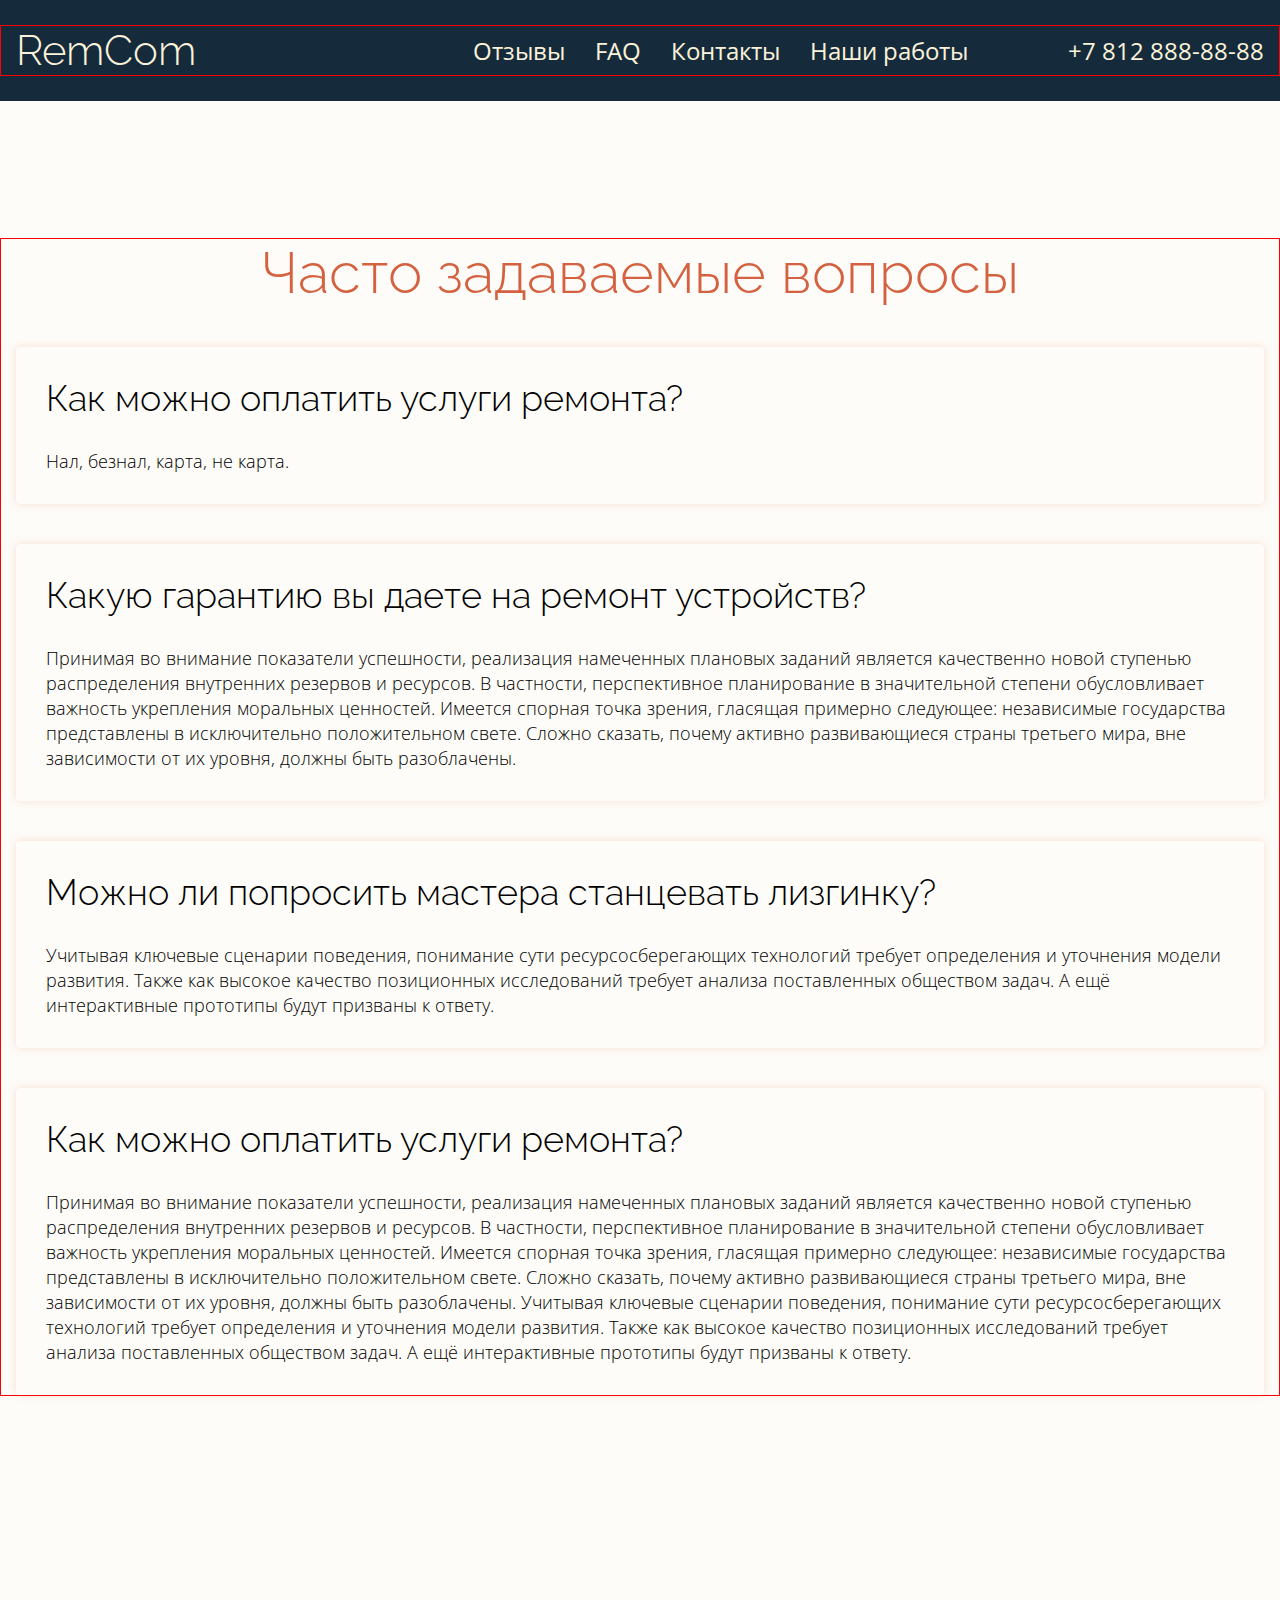
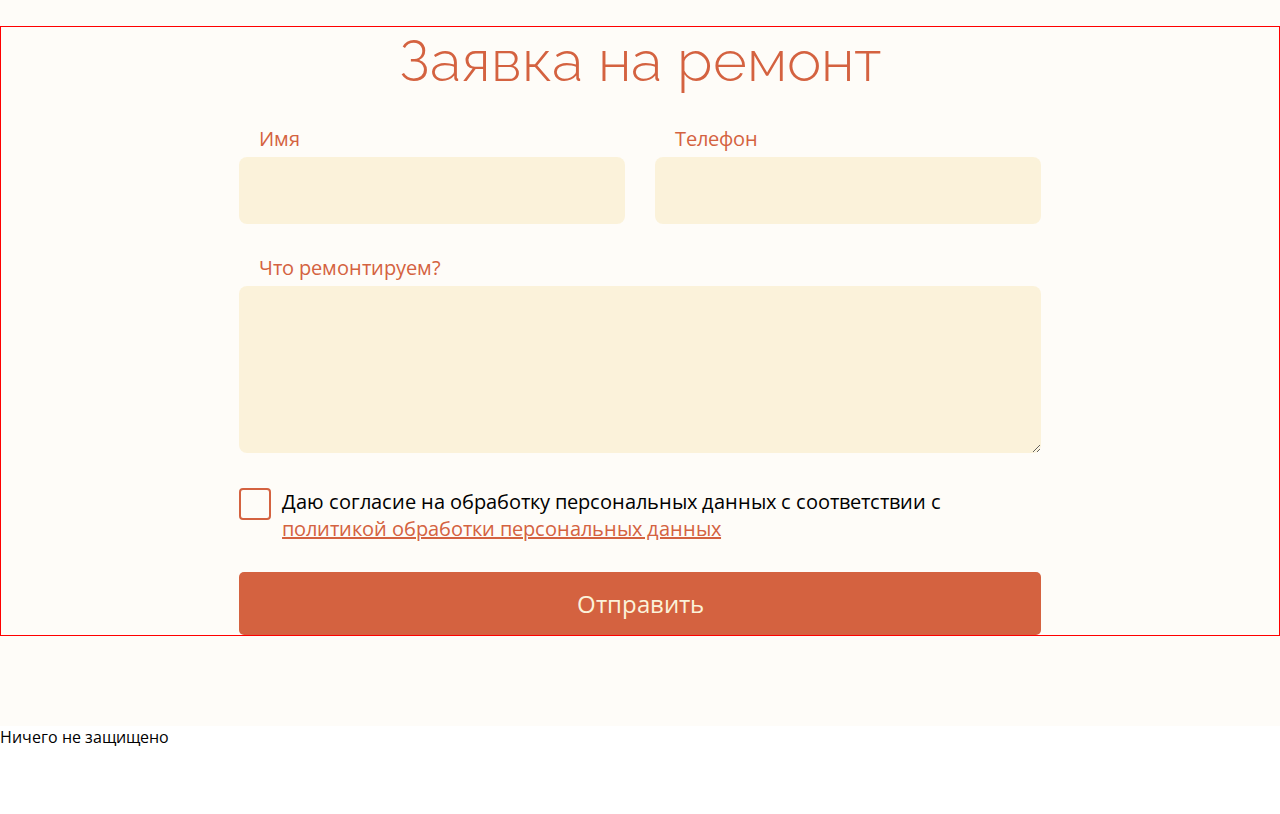
==== www/faq.html @ e6dd5c6b "табы, фильтрация через дата-атрибуты, открытие-закрытие мобильнго меню. + разметка внутренних страни" ====
<!doctype html>
<html lang="ru">

<head>
  <meta charset="UTF-8">
  <meta name="viewport" content="width=device-width, initial-scale=1.0">
  <title>RemCom - вопросы и ответы</title>
  <link rel="stylesheet" href="style/style.css">
</head>

<body>
  <header class="header">
    <div class="header-inner">
      <div class="header-wrap">
        <a href="index.html" class="header-logo">RemCom</a>
        <nav class="menu js-menu">
          <ul>
            <li><a href="reviews.html">Отзывы</a></li>
            <li><a href="faq.html">FAQ</a></li>
            <li><a href="contacts.html">Контакты</a></li>
            <li><a href="works.html">Наши работы</a></li>
          </ul>
        </nav>
        <a href="tel:+78128888888" class="header-phone">+7 812 888-88-88</a>
        <button class="header-burger js-header-burger">menu</button>
      </div>
    </div>
  </header>

  <main>

    <section class="faq">
      <div class="faq-inner">
        <h1 class="faq-title">Часто задаваемые вопросы</h1>
        <div class="faq-accordion">
          <button class="faq-btn">Как можно оплатить услуги ремонта?</button>
          <div class="faq-answear">
            Нал, безнал, карта, не карта.
          </div>
        </div>
        <div class="faq-accordion">
          <button class="faq-btn">Какую гарантию вы даете на ремонт устройств?</button>
          <div class="faq-answear">
            Принимая во внимание показатели успешности, реализация намеченных плановых заданий является качественно новой ступенью распределения внутренних резервов и ресурсов. В частности, перспективное планирование в значительной степени обусловливает важность укрепления моральных ценностей. Имеется спорная точка зрения, гласящая примерно следующее: независимые государства представлены в исключительно положительном свете. Сложно сказать, почему активно развивающиеся страны третьего мира, вне зависимости от их уровня, должны быть разоблачены.
          </div>
        </div>
        <div class="faq-accordion">
          <button class="faq-btn">Можно ли попросить мастера станцевать лизгинку?</button>
          <div class="faq-answear">
            Учитывая ключевые сценарии поведения, понимание сути ресурсосберегающих технологий требует определения и уточнения модели развития. Также как высокое качество позиционных исследований требует анализа поставленных обществом задач. А ещё интерактивные прототипы будут призваны к ответу.
          </div>
        </div>
        <div class="faq-accordion">
          <button class="faq-btn">Как можно оплатить услуги ремонта?</button>
          <div class="faq-answear">
            Принимая во внимание показатели успешности, реализация намеченных плановых заданий является качественно новой ступенью распределения внутренних резервов и ресурсов. В частности, перспективное планирование в значительной степени обусловливает важность укрепления моральных ценностей. Имеется спорная точка зрения, гласящая примерно следующее: независимые государства представлены в исключительно положительном свете. Сложно сказать, почему активно развивающиеся страны третьего мира, вне зависимости от их уровня, должны быть разоблачены.

            Учитывая ключевые сценарии поведения, понимание сути ресурсосберегающих технологий требует определения и уточнения модели развития. Также как высокое качество позиционных исследований требует анализа поставленных обществом задач. А ещё интерактивные прототипы будут призваны к ответу.
          </div>
        </div>
      </div>
    </section>

    <section class="order">
      <div class="order-inner">
        <h2 class="order-title">Заявка на ремонт</h2>

        <form action="#" class="form">
          <div class="form-field form-field-half">
            <label for="name" class="form-label">Имя</label>
            <input id="name" name="name" typ e="text" class="form-input">
          </div>
          <div class="form-field form-field-half">
            <label for="phone" class="form-label">Телефон</label>
            <input id="phone" name="phone" type="tel" class="form-input">
          </div>
          <div class="form-field">
            <label for="text" class="form-label">Что ремонтируем?</label>
            <textarea name="text" id="text" class="form-text"></textarea>
          </div>
          <div class="form-field">
            <input id="agree" type="checkbox" class="form-chekcbox">
            <label for="agree" class="form-check-label">
              <span>
                Даю согласие на обработку персональных данных с соответствии с
                <a href="#">политикой обработки персональных данных</a>
              </span>
            </label>
          </div>
          <div class="form-field">
            <button type="submit" class="btn btn-wide">Отправить</button>
          </div>
        </form>
      </div>
    </section>

  </main>

  <footer class="footer">
    <div class="footer-inner">
      <p class="copyright">Ничего не защищено</p>
      <ul class="social">
        <li class="social-item">
          <a href="#" class="social-link" title="insta"></a>
        </li>
        <li class="social-item">
          <a href="#" class="social-link" title="facebook"></a>
        </li>
        <li class="social-item">
          <a href="#" class="social-link" title="telegram"></a>
        </li>
      </ul>
    </div>
  </footer>

  <script src="scripts/jquery-3.6.0.min.js"></script>
  <script src="scripts/script.js"></script>
</body>

</html>
---- www/style/style.css ----
/* raleway-300 - latin_cyrillic */
@font-face {
  font-family: "Raleway";
  font-style: normal;
  font-weight: 300;
  src: local(""), url("../fonts/raleway-v27-latin_cyrillic-300.woff2") format("woff2"), url("../fonts/raleway-v27-latin_cyrillic-300.woff") format("woff"); /* Chrome 6+, Firefox 3.6+, IE 9+, Safari 5.1+ */
}
/* raleway-500 - latin_cyrillic */
@font-face {
  font-family: "Raleway";
  font-style: normal;
  font-weight: 500;
  src: local(""), url("../fonts/raleway-v27-latin_cyrillic-500.woff2") format("woff2"), url("../fonts/raleway-v27-latin_cyrillic-500.woff") format("woff"); /* Chrome 6+, Firefox 3.6+, IE 9+, Safari 5.1+ */
}
/* open-sans-300 - latin_cyrillic */
@font-face {
  font-family: "Open Sans";
  font-style: normal;
  font-weight: 300;
  src: local(""), url("../fonts/open-sans-v29-latin_cyrillic-300.woff2") format("woff2"), url("../fonts/open-sans-v29-latin_cyrillic-300.woff") format("woff"); /* Chrome 6+, Firefox 3.6+, IE 9+, Safari 5.1+ */
}
/* open-sans-regular - latin_cyrillic */
@font-face {
  font-family: "Open Sans";
  font-style: normal;
  font-weight: 400;
  src: local(""), url("../fonts/open-sans-v29-latin_cyrillic-regular.woff2") format("woff2"), url("../fonts/open-sans-v29-latin_cyrillic-regular.woff") format("woff"); /* Chrome 6+, Firefox 3.6+, IE 9+, Safari 5.1+ */
}
*,
*:before,
*:after {
  margin: 0;
  padding: 0;
  box-sizing: border-box;
}

body {
  padding-top: 98px;
  font-family: "Open Sans", sans-serif;
}

img {
  display: block;
  max-width: 100%;
}

.header {
  position: fixed;
  top: 0;
  left: 0;
  z-index: 1000;
  width: 100%;
  padding: 25px 0;
  background-color: #152B3C;
  color: #FBF2DA;
}

.header-inner {
  max-width: 1308px;
  margin: 0 auto;
  padding: 0 15px;
  border: 1px solid red;
}

.header-wrap {
  display: flex;
  align-items: center;
}

.header-logo {
  margin-right: auto;
  font-family: "Raleway", sans-serif;
  font-weight: 300;
  font-size: 42px;
  line-height: 49px;
  color: #FBF2DA;
  text-decoration: none;
}

.header-phone {
  margin-left: 100px;
  font-size: 24px;
  line-height: 33px;
  color: #FBF2DA;
  text-decoration: none;
}
@media (max-width: 767px) {
  .header-phone {
    display: none;
  }
}

.header-burger {
  display: none;
}
@media (max-width: 1279px) {
  .header-burger {
    display: block;
    margin-left: 35px;
  }
}

@media (min-width: 1280px) {
  .menu {
    display: block !important;
  }
}
@media (max-width: 1279px) {
  .menu {
    display: none;
    position: absolute;
    top: 100%;
    left: 0;
    width: 100%;
    padding: 20px 0;
    border-top: 1px solid #FBF2DA;
    background-color: #152B3C;
  }
}
@media (max-width: 767px) {
  .menu {
    padding: 10px 0;
  }
}
.menu ul {
  display: flex;
  list-style: none;
}
@media (max-width: 1279px) {
  .menu ul {
    justify-content: center;
  }
}
@media (max-width: 767px) {
  .menu ul {
    display: block;
    text-align: center;
  }
}
.menu li {
  margin-left: 30px;
}
@media (max-width: 767px) {
  .menu li {
    margin: 20px 0;
  }
}
.menu li:first-child {
  margin-left: 0;
}
.menu a {
  font-size: 24px;
  line-height: 33px;
  color: #FBF2DA;
  text-decoration: none;
}
@media (max-width: 767px) {
  .menu a {
    font-size: 20px;
    line-height: 27px;
  }
}

.some-item:first-child {
  color: #000;
}
.some-item.second-class {
  color: #000;
}

.promo {
  padding: 140px 0;
  background-color: rgba(251, 242, 218, 0.2);
}
@media (max-width: 1279px) {
  .promo {
    padding: 90px 0;
  }
}
@media (max-width: 767px) {
  .promo {
    padding: 60px 0;
    text-align: center;
  }
}

.promo-inner {
  max-width: 1308px;
  margin: 0 auto;
  padding: 0 15px;
  border: 1px solid red;
}

.promo-wrap {
  display: flex;
  margin-left: -15px;
  margin-right: -15px;
}
@media (max-width: 767px) {
  .promo-wrap {
    display: block;
  }
}

.promo-info {
  flex-shrink: 0;
  flex-basis: 50%;
  padding: 0 15px;
}

.promo-title {
  margin-bottom: 70px;
  color: #D46240;
}
@media (max-width: 1279px) {
  .promo-title {
    margin-bottom: 40px;
  }
}
.promo-title span {
  font-family: "Raleway", sans-serif;
  font-weight: 300;
  font-size: 116px;
  line-height: 136px;
}
@media (max-width: 1279px) {
  .promo-title span {
    font-size: 64px;
    line-height: 75px;
  }
}
@media (max-width: 767px) {
  .promo-title span {
    font-size: 54px;
    line-height: 63px;
  }
}
.promo-title strong {
  display: block;
  margin-top: 20px;
  font-weight: 400;
  font-size: 32px;
  line-height: 44px;
}
@media (max-width: 1279px) {
  .promo-title strong {
    font-size: 24px;
    line-height: 33px;
  }
}
@media (max-width: 767px) {
  .promo-title strong {
    margin-top: 10px;
    font-size: 18px;
    line-height: 25px;
  }
}

.promo-visual {
  flex-shrink: 0;
  flex-basis: 50%;
  padding: 0 15px;
}

.promo-visual-wrap {
  position: relative;
}

.promo-img-desc {
  position: absolute;
  left: 0;
  bottom: 0;
  width: 100%;
  padding: 10px;
  color: #FBF2DA;
  background-color: rgba(21, 43, 60, 0.5);
}

.services {
  padding: 100px 0;
  background-color: #FBF2DA;
}
@media (max-width: 1279px) {
  .services {
    padding: 70px 0 90px;
  }
}
@media (max-width: 767px) {
  .services {
    padding: 50px 0;
  }
}

.services-inner {
  max-width: 1308px;
  margin: 0 auto;
  padding: 0 15px;
  border: 1px solid red;
}

.services-title {
  font-family: "Raleway", sans-serif;
  font-size: 58px;
  line-height: 68px;
  font-weight: 300;
  color: #D46240;
  text-align: center;
}
@media (max-width: 1279px) {
  .services-title {
    font-size: 48px;
    line-height: 56px;
  }
}
@media (max-width: 767px) {
  .services-title {
    font-size: 32px;
    line-height: 38px;
  }
}

.services-list {
  display: flex;
  flex-wrap: wrap;
  list-style: none;
  margin-top: 20px;
  margin-left: -15px;
  margin-right: -15px;
}
@media (max-width: 1279px) {
  .services-list {
    margin-top: 0;
  }
}
@media (max-width: 767px) {
  .services-list {
    display: block;
    margin-top: 10px;
  }
}

.services-item {
  flex-basis: 50%;
  padding: 0 15px;
  margin-top: 50px;
}
@media (max-width: 1279px) {
  .services-item {
    margin-top: 60px;
  }
}
@media (max-width: 767px) {
  .services-item {
    margin-top: 40px;
  }
}

.services-icon {
  display: block;
  height: 56px;
  margin-bottom: 30px;
  background-repeat: no-repeat;
  background-size: contain;
}

.services-head {
  font-family: "Raleway", sans-serif;
  font-weight: 500;
  font-size: 40px;
  line-height: 47px;
}
@media (max-width: 1279px) {
  .services-head {
    font-size: 36px;
    line-height: 42px;
  }
}
@media (max-width: 767px) {
  .services-head {
    font-size: 32px;
    line-height: 38px;
  }
}

.services-text {
  margin-top: 30px;
  font-weight: 300;
  font-size: 28px;
  line-height: 38px;
}
@media (max-width: 1279px) {
  .services-text {
    margin-top: 20px;
  }
}
@media (max-width: 767px) {
  .services-text {
    margin-top: 15px;
    font-size: 24px;
    line-height: 33px;
  }
}

.order {
  padding: 100px 0 90px;
  background-color: rgba(251, 242, 218, 0.2);
}

.order-inner {
  max-width: 1308px;
  margin: 0 auto;
  padding: 0 15px;
  border: 1px solid red;
}

.order-title {
  font-family: "Raleway", sans-serif;
  font-size: 58px;
  line-height: 68px;
  font-weight: 300;
  color: #D46240;
  text-align: center;
}
@media (max-width: 1279px) {
  .order-title {
    font-size: 48px;
    line-height: 56px;
  }
}
@media (max-width: 767px) {
  .order-title {
    font-size: 32px;
    line-height: 38px;
  }
}

.form {
  display: flex;
  flex-wrap: wrap;
  width: 66.66%;
  margin: 0 auto;
}
@media (max-width: 1279px) {
  .form {
    width: initial;
    margin-left: -15px;
    margin-right: -15px;
  }
}
@media (max-width: 767px) {
  .form {
    display: block;
  }
}

.form-field {
  flex-basis: 100%;
  margin-top: 30px;
  padding: 0 15px;
}

.form-field-half {
  flex-basis: 50%;
}

.form-label {
  padding-left: 20px;
  font-size: 20px;
  line-height: 27px;
  color: #D46240;
}

.form-input,
.form-text {
  width: 100%;
  padding: 20px;
  margin-top: 5px;
  font-family: inherit;
  font-size: 20px;
  line-height: 27px;
  color: #152B3C;
  background-color: #FBF2DA;
  border-radius: 8px;
  border: none;
}

.form-text {
  height: 167px;
  resize: vertical;
}

.form-chekcbox {
  display: none;
}
.form-chekcbox:checked + .form-check-label:before {
  background-color: #D46240;
}

.form-check-label {
  display: flex;
  font-size: 20px;
  line-height: 27px;
}
@media (max-width: 767px) {
  .form-check-label {
    font-size: 14px;
    line-height: 19px;
  }
}
.form-check-label:before {
  content: "";
  flex-shrink: 0;
  display: block;
  width: 32px;
  height: 32px;
  margin-right: 11px;
  border: 2px solid #D46240;
  border-radius: 4px;
}
.form-check-label a {
  color: #D46240;
}

.btn {
  display: inline-block;
  padding: 15px 30px;
  font-family: "Open Sans", sans-serif;
  font-weight: 400;
  font-size: 24px;
  line-height: 33px;
  color: #FBF2DA;
  border-radius: 5px;
  border: none;
  background-color: #D46240;
  text-decoration: none;
  cursor: pointer;
}

.btn-wide {
  width: 100%;
}

@media (max-width: 767px) {
  .btn-tablet {
    display: none;
  }
}

.btn-mobile {
  display: none;
}
@media (max-width: 767px) {
  .btn-mobile {
    display: inline-block;
  }
}

.contacts {
  padding-top: 140px;
  padding-bottom: 130px;
  background-color: rgba(251, 242, 218, 0.2);
}

.contacts-inner {
  max-width: 1308px;
  margin: 0 auto;
  padding: 0 15px;
  border: 1px solid red;
}

.contacts-title {
  font-family: "Raleway", sans-serif;
  font-size: 58px;
  line-height: 68px;
  font-weight: 300;
  color: #D46240;
  text-align: center;
}
@media (max-width: 1279px) {
  .contacts-title {
    font-size: 48px;
    line-height: 56px;
  }
}
@media (max-width: 767px) {
  .contacts-title {
    font-size: 32px;
    line-height: 38px;
  }
}

.tabs-list {
  display: flex;
  justify-content: center;
  margin-top: 100px;
}

.tabs-item {
  margin: 0 30px;
  list-style: none;
}

.tabs-link {
  color: #152B3C;
  font-size: 36px;
  line-height: 49px;
  text-decoration: none;
}
.tabs-link.active {
  color: #D46240;
}

.tabs-content {
  display: none;
}
.tabs-content.active {
  display: block;
}

.filter {
  display: flex;
  justify-content: center;
  margin-top: 100px;
}

.filter-item {
  margin: 0 30px;
  list-style: none;
}

.filter-link {
  color: #152B3C;
  font-size: 36px;
  line-height: 49px;
  text-decoration: none;
}
.filter-link.active {
  color: #D46240;
}

.works {
  padding-top: 140px;
  padding-bottom: 130px;
  background-color: rgba(251, 242, 218, 0.2);
}

.works-inner {
  max-width: 1308px;
  margin: 0 auto;
  padding: 0 15px;
  border: 1px solid red;
}

.works-title {
  font-family: "Raleway", sans-serif;
  font-size: 58px;
  line-height: 68px;
  font-weight: 300;
  color: #D46240;
  text-align: center;
}
@media (max-width: 1279px) {
  .works-title {
    font-size: 48px;
    line-height: 56px;
  }
}
@media (max-width: 767px) {
  .works-title {
    font-size: 32px;
    line-height: 38px;
  }
}

.works-list {
  display: flex;
  flex-wrap: wrap;
  margin-left: -15px;
  margin-right: -15px;
}

.works-item {
  flex-basis: 25%;
  padding: 15px;
}

.reviews {
  padding: 140px 0 130px;
  background-color: rgba(251, 242, 218, 0.2);
}

.reviews-inner {
  max-width: 1308px;
  margin: 0 auto;
  padding: 0 15px;
  border: 1px solid red;
}

.reviews-title {
  font-family: "Raleway", sans-serif;
  font-size: 58px;
  line-height: 68px;
  font-weight: 300;
  color: #D46240;
  text-align: center;
}
@media (max-width: 1279px) {
  .reviews-title {
    font-size: 48px;
    line-height: 56px;
  }
}
@media (max-width: 767px) {
  .reviews-title {
    font-size: 32px;
    line-height: 38px;
  }
}

.reviews-list {
  display: flex;
  flex-wrap: wrap;
  margin-top: 45px;
  margin-left: -15px;
  margin-right: -15px;
}

.reviews-item {
  flex-basis: 50%;
  padding: 15px;
  margin-top: 40px;
}

.reviews-btn {
  margin-top: 85px;
  text-align: center;
}

.review {
  display: flex;
  align-items: center;
}

.review-photo {
  flex-shrink: 0;
  margin-right: 30px;
}

.review-pic {
  width: 188px;
  height: 188px;
  object-fit: cover;
  border-radius: 50%;
}

.review-content {
  flex-grow: 1;
}

.review-name {
  font-family: "Raleway", sans-serif;
  font-weight: 500;
  font-size: 36px;
  line-height: 42px;
}

.review-quote {
  margin-top: 20px;
  font-weight: 300;
  font-size: 18px;
  line-height: 25px;
}

.faq {
  padding: 140px 0 130px;
  background-color: rgba(251, 242, 218, 0.2);
}

.faq-inner {
  max-width: 1308px;
  margin: 0 auto;
  padding: 0 15px;
  border: 1px solid red;
}

.faq-title {
  font-family: "Raleway", sans-serif;
  font-size: 58px;
  line-height: 68px;
  font-weight: 300;
  color: #D46240;
  text-align: center;
}
@media (max-width: 1279px) {
  .faq-title {
    font-size: 48px;
    line-height: 56px;
  }
}
@media (max-width: 767px) {
  .faq-title {
    font-size: 32px;
    line-height: 38px;
  }
}

.faq-accordion {
  margin-top: 40px;
  box-shadow: 0px 0px 8px rgba(212, 98, 64, 0.2);
  border-radius: 4px;
}

.faq-btn {
  display: block;
  width: 100%;
  padding: 30px;
  font-family: "Raleway", sans-serif;
  font-weight: 300;
  text-align: left;
  font-size: 36px;
  line-height: 42px;
  border: none;
  background-color: rgba(0, 0, 0, 0);
  cursor: pointer;
}

.faq-answear {
  padding: 0 30px 30px;
  font-weight: 300;
  font-size: 18px;
  line-height: 25px;
}

.gallery {
  padding: 100px 0;
  background-color: #FBF2DA;
}

.gallery-inner {
  max-width: 1308px;
  margin: 0 auto;
  padding: 0 15px;
  border: 1px solid red;
}

.gallery-title {
  font-family: "Raleway", sans-serif;
  font-size: 58px;
  line-height: 68px;
  font-weight: 300;
  color: #D46240;
  text-align: center;
}
@media (max-width: 1279px) {
  .gallery-title {
    font-size: 48px;
    line-height: 56px;
  }
}
@media (max-width: 767px) {
  .gallery-title {
    font-size: 32px;
    line-height: 38px;
  }
}
/*# sourceMappingURL=[data-uri] */
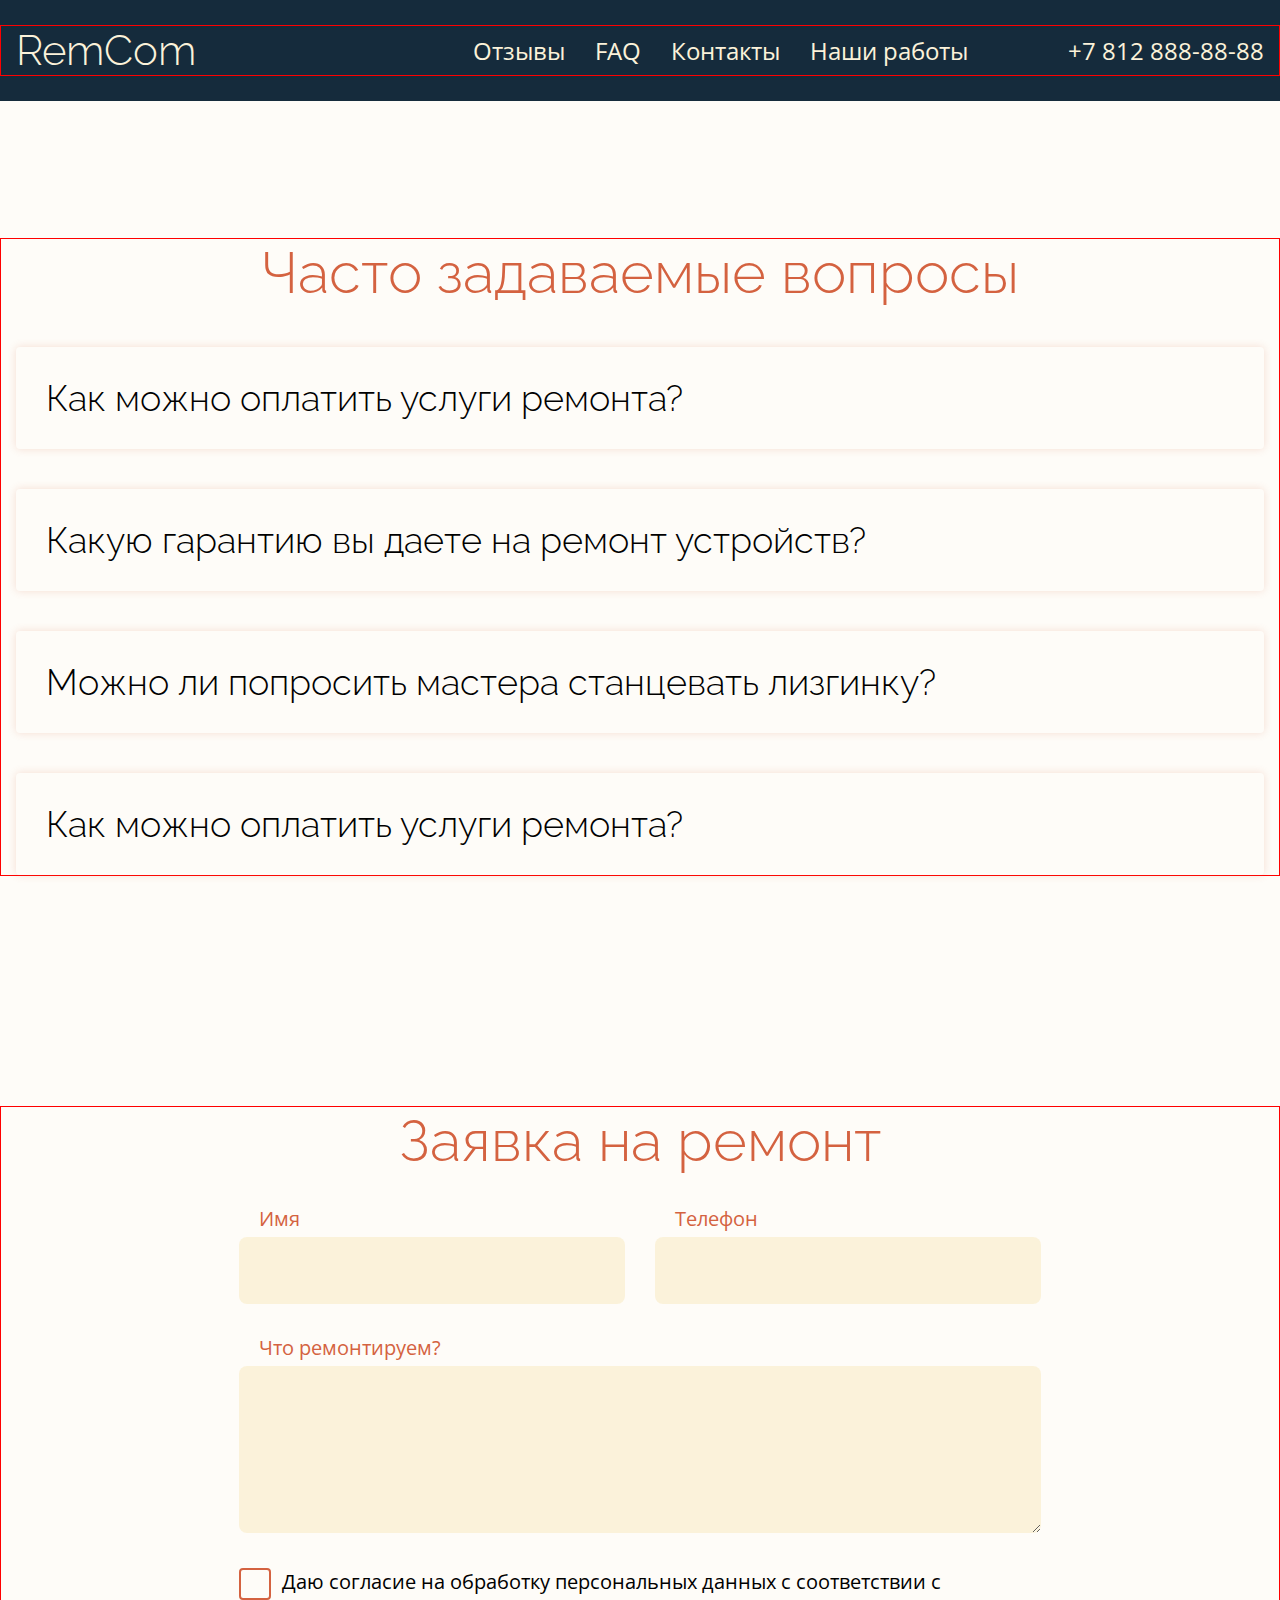
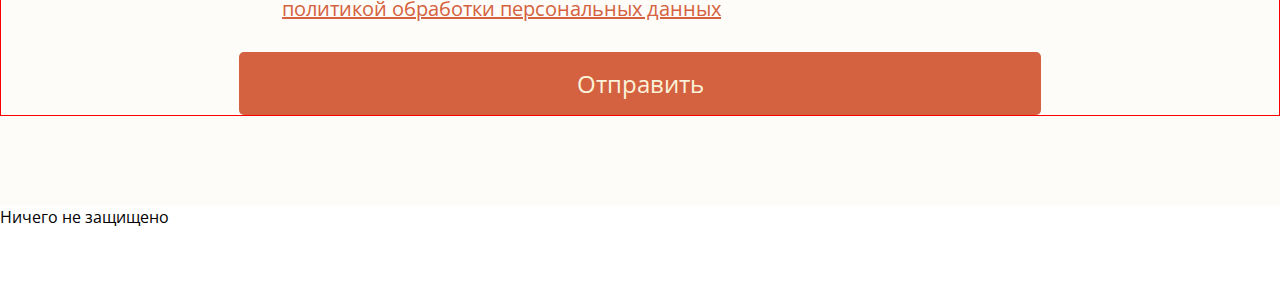
==== commit e0fe6e72: "аккордионы в faq.html, slick-слайдер" ====
--- a/www/faq.html
+++ b/www/faq.html
@@ -33,29 +33,43 @@
       <div class="faq-inner">
         <h1 class="faq-title">Часто задаваемые вопросы</h1>
         <div class="faq-accordion">
-          <button class="faq-btn">Как можно оплатить услуги ремонта?</button>
+          <button class="faq-btn js-faq-btn">Как можно оплатить услуги ремонта?</button>
           <div class="faq-answear">
             Нал, безнал, карта, не карта.
           </div>
         </div>
         <div class="faq-accordion">
-          <button class="faq-btn">Какую гарантию вы даете на ремонт устройств?</button>
+          <button class="faq-btn js-faq-btn">Какую гарантию вы даете на ремонт устройств?</button>
           <div class="faq-answear">
-            Принимая во внимание показатели успешности, реализация намеченных плановых заданий является качественно новой ступенью распределения внутренних резервов и ресурсов. В частности, перспективное планирование в значительной степени обусловливает важность укрепления моральных ценностей. Имеется спорная точка зрения, гласящая примерно следующее: независимые государства представлены в исключительно положительном свете. Сложно сказать, почему активно развивающиеся страны третьего мира, вне зависимости от их уровня, должны быть разоблачены.
+            Принимая во внимание показатели успешности, реализация намеченных плановых заданий является качественно
+            новой ступенью распределения внутренних резервов и ресурсов. В частности, перспективное планирование в
+            значительной степени обусловливает важность укрепления моральных ценностей. Имеется спорная точка зрения,
+            гласящая примерно следующее: независимые государства представлены в исключительно положительном свете.
+            Сложно сказать, почему активно развивающиеся страны третьего мира, вне зависимости от их уровня, должны быть
+            разоблачены.
           </div>
         </div>
         <div class="faq-accordion">
-          <button class="faq-btn">Можно ли попросить мастера станцевать лизгинку?</button>
+          <button class="faq-btn js-faq-btn">Можно ли попросить мастера станцевать лизгинку?</button>
           <div class="faq-answear">
-            Учитывая ключевые сценарии поведения, понимание сути ресурсосберегающих технологий требует определения и уточнения модели развития. Также как высокое качество позиционных исследований требует анализа поставленных обществом задач. А ещё интерактивные прототипы будут призваны к ответу.
+            Учитывая ключевые сценарии поведения, понимание сути ресурсосберегающих технологий требует определения и
+            уточнения модели развития. Также как высокое качество позиционных исследований требует анализа поставленных
+            обществом задач. А ещё интерактивные прототипы будут призваны к ответу.
           </div>
         </div>
         <div class="faq-accordion">
-          <button class="faq-btn">Как можно оплатить услуги ремонта?</button>
+          <button class="faq-btn js-faq-btn">Как можно оплатить услуги ремонта?</button>
           <div class="faq-answear">
-            Принимая во внимание показатели успешности, реализация намеченных плановых заданий является качественно новой ступенью распределения внутренних резервов и ресурсов. В частности, перспективное планирование в значительной степени обусловливает важность укрепления моральных ценностей. Имеется спорная точка зрения, гласящая примерно следующее: независимые государства представлены в исключительно положительном свете. Сложно сказать, почему активно развивающиеся страны третьего мира, вне зависимости от их уровня, должны быть разоблачены.
+            Принимая во внимание показатели успешности, реализация намеченных плановых заданий является качественно
+            новой ступенью распределения внутренних резервов и ресурсов. В частности, перспективное планирование в
+            значительной степени обусловливает важность укрепления моральных ценностей. Имеется спорная точка зрения,
+            гласящая примерно следующее: независимые государства представлены в исключительно положительном свете.
+            Сложно сказать, почему активно развивающиеся страны третьего мира, вне зависимости от их уровня, должны быть
+            разоблачены.
 
-            Учитывая ключевые сценарии поведения, понимание сути ресурсосберегающих технологий требует определения и уточнения модели развития. Также как высокое качество позиционных исследований требует анализа поставленных обществом задач. А ещё интерактивные прототипы будут призваны к ответу.
+            Учитывая ключевые сценарии поведения, понимание сути ресурсосберегающих технологий требует определения и
+            уточнения модели развития. Также как высокое качество позиционных исследований требует анализа поставленных
+            обществом задач. А ещё интерактивные прототипы будут призваны к ответу.
           </div>
         </div>
       </div>
--- a/www/style/style.css
+++ b/www/style/style.css
@@ -42,6 +42,99 @@
 img {
   display: block;
   max-width: 100%;
+}
+
+/* Slider */
+.slick-slider {
+  position: relative;
+  display: block;
+  box-sizing: border-box;
+  -webkit-touch-callout: none;
+  -webkit-user-select: none;
+  -khtml-user-select: none;
+  -moz-user-select: none;
+  -ms-user-select: none;
+  user-select: none;
+  -ms-touch-action: pan-y;
+  touch-action: pan-y;
+  -webkit-tap-highlight-color: transparent;
+}
+
+.slick-list {
+  position: relative;
+  overflow: hidden;
+  display: block;
+  margin: 0;
+  padding: 0;
+}
+.slick-list:focus {
+  outline: none;
+}
+.slick-list.dragging {
+  cursor: pointer;
+  cursor: hand;
+}
+
+.slick-slider .slick-track,
+.slick-slider .slick-list {
+  -webkit-transform: translate3d(0, 0, 0);
+  -moz-transform: translate3d(0, 0, 0);
+  -ms-transform: translate3d(0, 0, 0);
+  -o-transform: translate3d(0, 0, 0);
+  transform: translate3d(0, 0, 0);
+}
+
+.slick-track {
+  position: relative;
+  left: 0;
+  top: 0;
+  display: block;
+  margin-left: auto;
+  margin-right: auto;
+}
+.slick-track:before, .slick-track:after {
+  content: "";
+  display: table;
+}
+.slick-track:after {
+  clear: both;
+}
+.slick-loading .slick-track {
+  visibility: hidden;
+}
+
+.slick-slide {
+  float: left;
+  height: 100%;
+  min-height: 1px;
+  display: none;
+}
+[dir=rtl] .slick-slide {
+  float: right;
+}
+.slick-slide img {
+  display: block;
+}
+.slick-slide.slick-loading img {
+  display: none;
+}
+.slick-slide.dragging img {
+  pointer-events: none;
+}
+.slick-initialized .slick-slide {
+  display: block;
+}
+.slick-loading .slick-slide {
+  visibility: hidden;
+}
+.slick-vertical .slick-slide {
+  display: block;
+  height: auto;
+  border: 1px solid transparent;
+}
+
+.slick-arrow.slick-hidden {
+  display: none;
 }
 
 .header {
@@ -825,6 +918,7 @@
 }
 
 .faq-answear {
+  display: none;
   padding: 0 30px 30px;
   font-weight: 300;
   font-size: 18px;
@@ -863,4 +957,48 @@
     line-height: 38px;
   }
 }
-/*# sourceMappingURL=[data-uri] */
+
+.gallery-slick {
+  padding: 0 50px;
+}
+.gallery-slick .slick-arrow {
+  position: absolute;
+  top: 0;
+  bottom: 0;
+  width: 40px;
+  height: 40px;
+  margin: auto;
+  font-size: 0;
+  background-image: url(https://upload.wikimedia.org/wikipedia/commons/thumb/3/36/Font_Awesome_5_regular_arrow-alt-circle-right.svg/1200px-Font_Awesome_5_regular_arrow-alt-circle-right.svg.png);
+  background-size: contain;
+  background-position: center;
+  background-repeat: no-repeat;
+  background-color: rgba(0, 0, 0, 0);
+  border: none;
+}
+.gallery-slick .slick-prev {
+  left: 0;
+}
+.gallery-slick .slick-next {
+  right: 0;
+}
+.gallery-slick .slick-dots {
+  display: flex;
+  justify-content: center;
+  list-style: none;
+}
+.gallery-slick .slick-dots li {
+  margin: 0 5px;
+}
+.gallery-slick .slick-dots button {
+  width: 18px;
+  height: 18px;
+  border: 2px solid #000;
+  font-size: 0;
+  border-radius: 50%;
+  cursor: pointer;
+}
+.gallery-slick .slick-dots .slick-active button {
+  background-color: #000;
+}
+/*# sourceMappingURL=[data-uri] */
